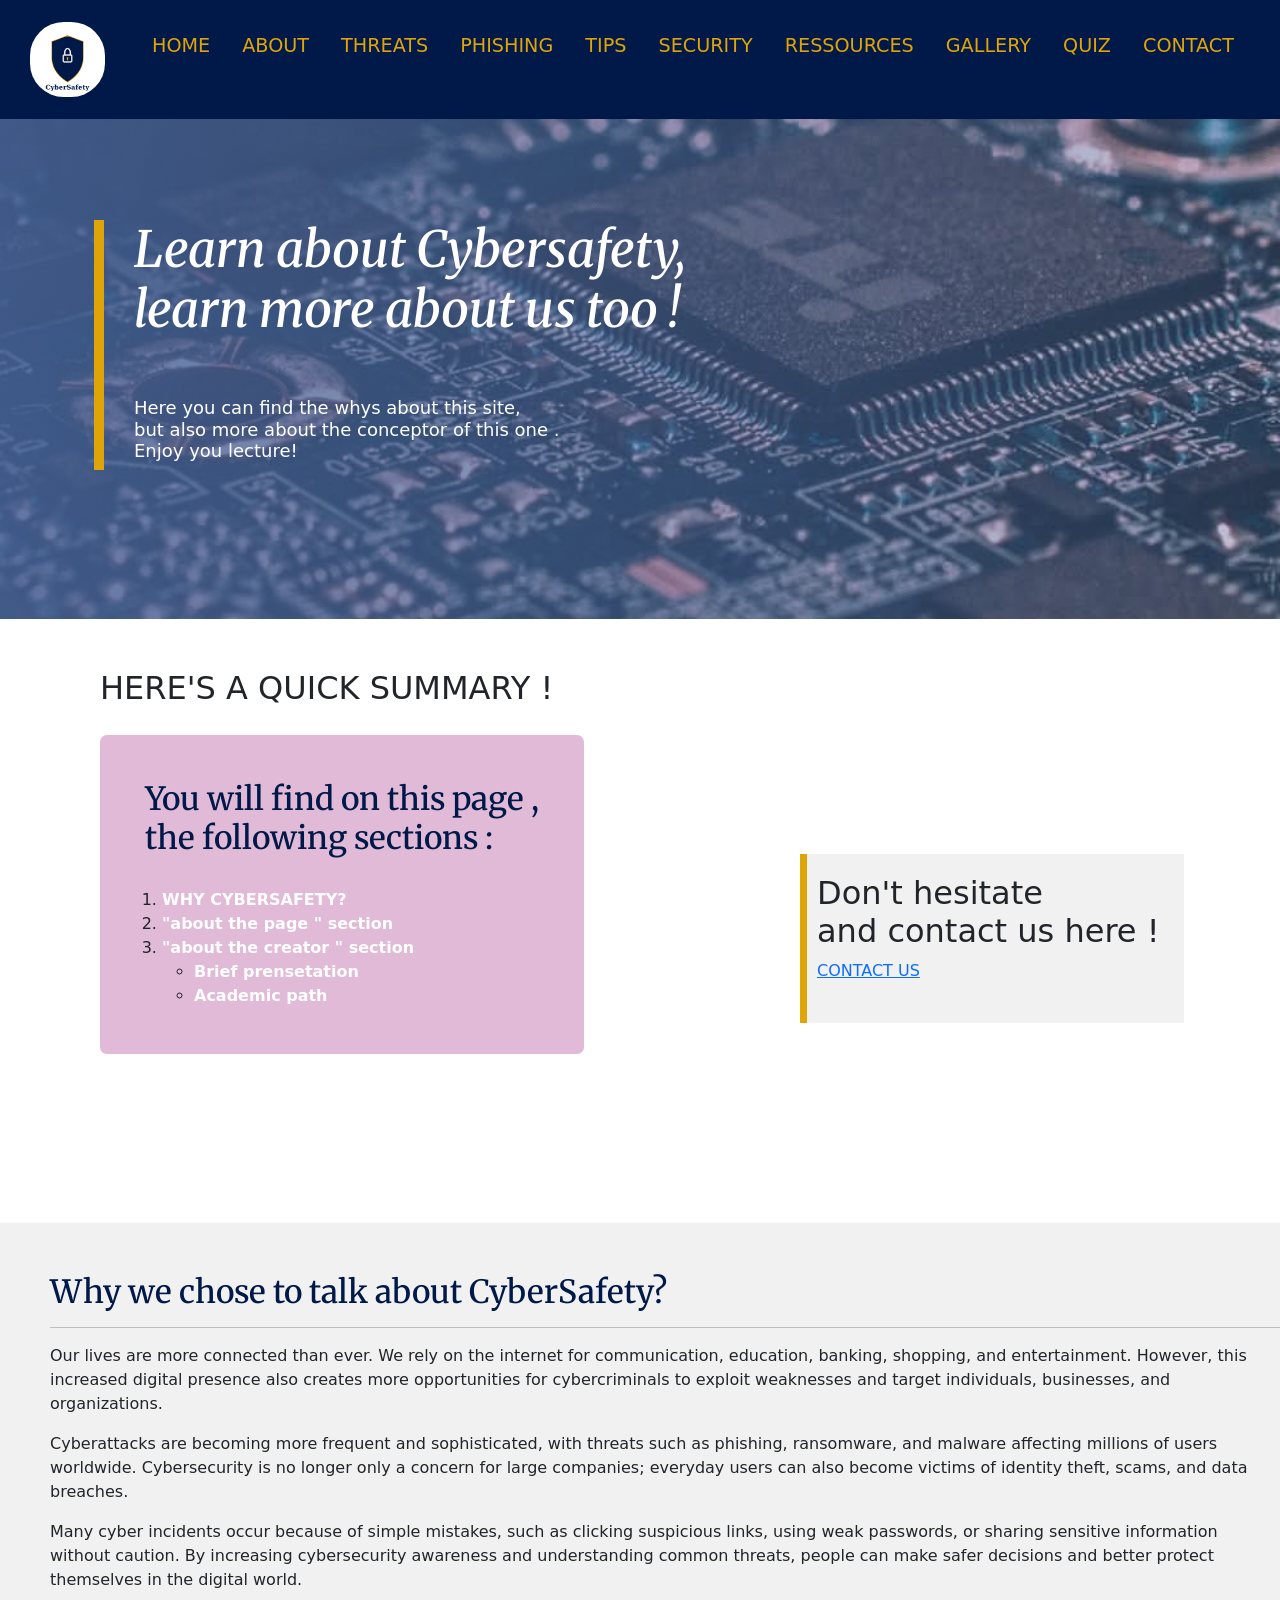
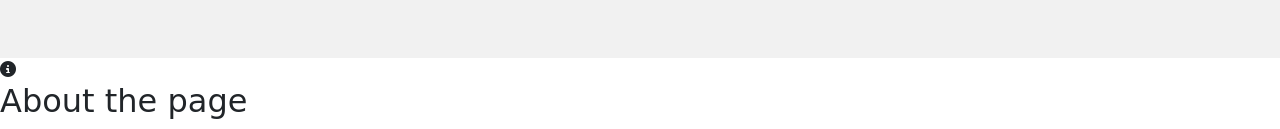
==== about.html @ 97d003f5 "purpose section" ====
<!DOCTYPE html>
<html lang="en">
<head>
    <meta charset="UTF-8">
    <meta name="viewport" content="width=device-width, initial-scale=1.0">
    <title> 
        
        ABOUT
    </title>
    <style>
@import url('https://fonts.googleapis.com/css2?family=Merriweather:ital,opsz,wght@0,18..144,300..900;1,18..144,300..900&display=swap');
</style>
    <link
      href="https://cdn.jsdelivr.net/npm/bootstrap@5.3.3/dist/css/bootstrap.min.css"
      rel="stylesheet"
    />
    <link rel="preconnect" href="https://fonts.googleapis.com">
<link rel="preconnect" href="https://fonts.gstatic.com" crossorigin>
<link href="https://fonts.googleapis.com/css2?family=Merriweather:ital,opsz,wght@0,18..144,300..900;1,18..144,300..900&display=swap" rel="stylesheet">

    <link rel="stylesheet" href="css/style.css" />

    <link
      rel="stylesheet"
      href="https://cdnjs.cloudflare.com/ajax/libs/font-awesome/6.5.1/css/all.min.css"
    />

    
</head>
<body>
     <div class="navWrapper d-flex align-items-center justify-content-between">
  <a href="index.html">
    <img src="images/logo.png" alt="CyberSafety logo" class="navLogo">
  </a>
    <ul class="nav justify-content-end">
      <li class="nav-item">
        <a class="nav-link active" aria-current="page" href="#">HOME</a>
      </li>
      <li class="nav-item">
        <a class="nav-link" href="about.html">ABOUT</a>
      </li>
      <li class="nav-item">
        <a class="nav-link" href="#">THREATS</a>
      </li>
      <li class="nav-item">
        <a class="nav-link" href="#">PHISHING</a>
      </li>
      <li class="nav-item">
        <a class="nav-link" href="#">TIPS</a>
      </li>
      <li class="nav-item">
        <a class="nav-link" href="#">SECURITY</a>
      </li>
      <li class="nav-item">
        <a class="nav-link" href="#">RESSOURCES</a>
      </li>
      <li class="nav-item">
        <a class="nav-link" href="#">GALLERY</a>
      </li>
      <li class="nav-item">
        <a class="nav-link" href="#">QUIZ</a>
      </li>
      <li class="nav-item">
        <a class="nav-link" href="#">CONTACT</a>
      </li>
    </ul>
    </div>
    <div class="aboutPageImageWrap">
        <img src="images/aboutPageImage.jfif" alt="" class="aboutPageImage">
        <div class="aboutPageImageOverlay  d-flex flex-column align-items-center justify-content-center">
            <div class="aboutTextHeader d-flex
             align-items-start- flex-column mb-5 ml-0 ">
           
            <h1 class=" text-start " >Learn about  Cybersafety, <br>
            learn more about us too ! </h1>
            <h4>Here you can find the whys about this site, <br>
            but also more about the conceptor of this one . <br>
        Enjoy you lecture! </h4>
</div>
        </div>

    </div>
    <div class="summaryWrap d-flex align-items-start flex-column  ">
        <h2>HERE'S A QUICK SUMMARY !</h2>
        <div class="summary d-flex align-items-start flex-column gap-2">
            <h2>You will find on this page , <br>
            the following sections : </h2>
            <ol>
                <li><a href="#purposeSection">WHY CYBERSAFETY?</a></li>
                <li><a href="#pageSection"> "about the page " section</a></li>
                <li><a href="#creatorSection">"about the creator " section</a> 
                <ul>
                    <li><a href="#presentationSection">Brief prensetation</a></li>
                    <li><a href="academicSection">Academic path</a> </li>
                    
                </ul> </li>
            </ol>

        </div>
        
        </div>
        <div class="contactProp ">
            <h2>Don't hesitate <br>
                and contact us here !</h2>
                <a href="">CONTACT US </a>


    </div>

    <section id="purposeSection">
        <h2>Why we chose to talk about CyberSafety?</h2>
        <hr>
        <p>
        Our lives are more connected than ever. We rely on the internet for communication, 
        education, banking, shopping, and entertainment. However, this increased digital 
        presence also creates more opportunities for cybercriminals to exploit weaknesses 
        and target individuals, businesses, and organizations.
    </p>

    <p>
        Cyberattacks are becoming more frequent and sophisticated, with threats such as 
        phishing, ransomware, and malware affecting millions of users worldwide. 
        Cybersecurity is no longer only a concern for large companies; everyday users 
        can also become victims of identity theft, scams, and data breaches.
    </p>

    <p>
        Many cyber incidents occur because of simple mistakes, such as clicking suspicious 
        links, using weak passwords, or sharing sensitive information without caution. 
        By increasing cybersecurity awareness and understanding common threats, people 
        can make safer decisions and better protect themselves in the digital world.
    </p>


    </section>
    <section id="pageSection">
        <i class="fa-solid fa-circle-info"></i>
        <h2>About the page</h2>
        
          </section>
    
</body>
</html>
---- css/style.css ----
:root {
  --primary-color: #001948;
  --secondary-color: #dfa408;
  --tertiary-color: #f1f1f1;
}

.nav {
  width: 100%;
  padding-bottom: 50px;
  background-color: var(--primary-color);
  font-size: larger;

  .nav-link {
    padding-top: 2rem;
    color: var(--secondary-color);
  }
  .nav-link:hover {
    color: #ffff;
  }
}
.navWrapper {
  width: 100%;
  padding: 0 30px;
  background-color: var(--primary-color);
}

.navLogo {
  height: 75px;
  border-radius: 45%;
}
.heroSubtitle {
  max-width: 420px;
  color: #c9d0dc;
  font-size: 0.95rem;
  margin-top: 0.6rem;
  margin-bottom: 1.4rem;
}

.heroButtons {
  display: flex;
  gap: 12px;
  flex-wrap: wrap;
  justify-content: center;
}

.btn-hero-solid {
  background-color: var(--secondary-color);
  color: var(--primary-color);
  font-weight: 600;
  font-size: 0.9rem;
  padding: 10px 22px;
  border-radius: 30px;
  text-decoration: none;
  transition: transform 0.2s ease;
}

.btn-hero-solid:hover {
  transform: translateY(-2px);
  color: var(--primary-color);
}

.btn-hero-outline {
  border: 1px solid var(--secondary-color);
  color: var(--secondary-color);
  font-weight: 600;
  font-size: 0.9rem;
  padding: 10px 22px;
  border-radius: 30px;
  text-decoration: none;
  transition:
    transform 0.2s ease,
    background-color 0.2s ease;
}

.btn-hero-outline:hover {
  background-color: var(--secondary-color);
  color: var(--primary-color);
  transform: translateY(-2px);
}

.homePageImageOverlay {
  position: absolute;
  top: 0;
  left: 0;
  width: 100%;
  height: 100%;
  background-color: rgba(0, 0, 0, 0.7);
}
.homePageImage1 {
  width: 100%;
  height: 500px;
  object-fit: cover;
  display: block;
}
.homePageImageWrap {
  position: relative;
}
.txt0 {
  color: var(--tertiary-color);
  background-color: var(--secondary-color);
  padding: 4px 25px;
  border-radius: 57px;
  margin-bottom: 2rem;
  font-weight: 600;
}
.defCyberSft {
  position: relative;
  max-width: 800px;
  padding-top: 130px;
  padding-left: 150px;
  margin-left: -90px;
  color: var(--primary-color);

  p {
    color: black;
  }
}
.defCyberSft i {
  color: var(--secondary-color);
  margin-right: 0.5rem;
}
.Importance {
  max-width: 800px;
  padding-top: 30px;
  padding-left: 150px;
  margin-left: -90px;
  color: var(--primary-color);
}
.Importance i {
  color: var(--secondary-color);
  margin-right: 0.5rem;
}
.statistics {
  position: relative;
  top: 0;
  margin-left: 67%;
  max-width: 450px;
  background-color: var(--tertiary-color);
  margin-top: -400px;
  margin-right: 100px;
  padding-left: 20px;
  padding-right: 5px;
  padding-top: 10px;
  padding-bottom: 20px;
  border-radius: 20px;
  border-style: groove;
  p {
    font-size: large;
  }
}
.statistics h3 {
  font-size: 1.1rem;
  font-weight: 600;
  margin-bottom: 55px;
  color: var(--primary-color);
}
.statistics i {
  color: var(--secondary-color);
}
.Infos {
  position: relative;
  width: 100%;
  text-align: center;
  margin: 0 auto;

  background-color: var(--tertiary-color);
}
.Infos .container {
  margin-top: 100px;
  padding-top: 20px;
  padding-bottom: 15px;
}
.Infos h3 {
  color: var(--secondary-color);
}
.btn-infos-link {
  display: inline-flex;
  align-items: center;
  gap: 0.5rem;
  margin-top: 1.2rem;
  padding: 0.7rem 1.5rem;
  background-color: var(--primary-color);
  color: #ffffff;
  text-decoration: none;
  border-radius: 30px;
  font-weight: 600;
  transition:
    transform 0.2s ease,
    box-shadow 0.2s ease;
}
.btn-infos-link:hover {
  transform: translateY(-2px);
  box-shadow: 0 8px 20px rgba(0, 0, 0, 0.2);
  background-color: var(--secondary-color);
  color: var(--primary-color);
}

.infos-icon-badge {
  width: 60px;
  height: 60px;
  border-radius: 50%;
  background-color: var(--primary-color);
  display: flex;
  align-items: center;
  justify-content: center;
  margin: 0 auto 1.2rem;
  box-shadow: 0 8px 20px rgba(0, 0, 0, 0.15);
}

.infos-icon-badge i {
  color: #ffffff;
  font-size: 1.5rem;
}
.btn-infos-link:hover i {
  transform: translateX(4px);
}
.categories {
  background-color: #d2e3fc;
  padding-top: 20px;
  color: white;
}
.categories h3 {
  text-align: center;
  margin-top: -60px;
  padding-bottom: 15px;
}
.categories i {
  font-size: xx-large;
  border-radius: 50%;
  margin-left: 250px;

  margin-bottom: 10px;
  color: var(--secondary-color);
  padding: 25px;
  background-color: var(--primary-color);
}

.accordion-flush .accordion-item {
  background-color: #1a3760;
  border: none;
  margin-bottom: 0.6rem;
  border-radius: 10px;
  overflow: hidden;
  width: 50%;
}

.accordion-flush .accordion-button {
  background-color: var(--primary-color);
  color: var(--secondary-color);
  font-weight: 700;
  text-shadow: 0 0 6px rgba(57, 255, 206, 0.5);
  box-shadow: none;
}

.accordion-flush .accordion-button:not(.collapsed) {
  background-color: #fbdde5;
  color: #398fff;
  box-shadow: none;
}

.accordion-flush .accordion-button:focus {
  box-shadow: none;
}

.accordion-flush .accordion-button::after {
  filter: hue-rotate(120deg) brightness(1.5);
}

.accordion-flush .accordion-body {
  background-color: #fdeef2;
  color: #333;
  line-height: 1.7;
}
.promo-column {
  border-left: 2px solid var(--secondary-color);
  padding-left: 30px;
  display: flex;
  flex-direction: column;
  justify-content: center;
  gap: 2rem;
}

.promo-title {
  font-weight: 700;
  font-size: xx-large;
  margin-bottom: 0.3rem;
  color: var(--primary-color);
}
.promo-item a {
  color: white;
  text-decoration: none;
  background-color: var(--secondary-color);
  padding: 7px;
  border-radius: 17px;
}

.promo-text {
  font-size: 0.95rem;
  color: #555;
  margin-bottom: 0.8rem;
}
.site-footer {
  background-color: var(--primary-color);
  color: var(--tertiary-color);
  padding: 2.5rem 0 1.2rem;
}

.site-footer h5 {
  color: var(--secondary-color);
  margin-bottom: 0.8rem;
}

.site-footer a {
  color: var(--tertiary-color);
  text-decoration: none;
}

.site-footer a:hover {
  color: var(--secondary-color);
}

.site-footer hr {
  border-color: rgba(255, 255, 255, 0.15);
  margin: 1.5rem 0 1rem;
}
@media (max-width: 768px) {
  .defCyberSft,
  .Importance {
    padding-left: 20px;
    padding-right: 20px;
    margin-left: 0;
    max-width: 100%;
  }

  .statistics {
    margin-left: 20px;
    margin-right: 20px;
    margin-top: 30px;
    max-width: calc(100% - 40px);
  }

  .homePageImageOverlay h1 {
    font-size: 1.4rem;
  }

  .heroSubtitle {
    padding: 0 20px;
  }

  .heroButtons {
    flex-direction: column;
    align-items: center;
  }

  .promo-column {
    border-left: none;
    border-top: 2px solid var(--secondary-color);
    padding-left: 0;
    padding-top: 20px;
    margin-top: 20px;
  }

  .navWrapper {
    flex-direction: column;
    padding: 15px;
  }

  .nav {
    flex-wrap: wrap;
    justify-content: center;
    padding-bottom: 15px;
  }
}
.aboutPageImageWrap{
  position: relative;background-color: #1a3760;
  
}
.aboutPageImage  {
  width: 100%;
  height: 500px;
  object-fit: cover;
  display: block;
  
}
.aboutPageImageOverlay {
  position: absolute;
  top:0;
  width: 100%;
  height: 100%;
  left: 0;
  background:linear-gradient(
    to left ,
    rgba(69, 97, 150, 0.3) 0%,
    rgba(69, 97, 150, 0.85) 100%
  );
  
}
.aboutTextHeader{
  position: relative;
  margin-left: -500px;
  
  color: white;
  border-left: 10px solid var(--secondary-color);
  padding-left: 30px;
  display: flex;
  flex-direction: column;
  justify-content: center;
  gap: 2rem;
  
}
.aboutTextHeader h1{
  font-family: "Merriweather", serif;
  font-style: italic;
  color: white;
  font-weight: 500;
  font-size: 50px;
  margin-bottom: 25px;

}
.aboutTextHeader h4{
  font-size: large;
}
.aboutTextHeader i{
  color: var(--primary-color);
  font-size: 57px;
  margin-bottom: 5px;
  
}
.summaryWrap{
  position: relative;
  margin-top: 50px;
  margin-left: 100px;
}
.summary{
  position: relative;
  margin-top: 20px;
  background-color: #E0BAD7;
  padding: 30px;
  border-radius: 7px ;
}
.summary h2{
  padding: 15px;
  font-family: "Merriweather", serif;
  color: var(--primary-color);
}
.summary a {
  text-decoration: none;
  color: white;
  font-weight: 600;
}
.summary a:hover{
  color: var(--secondary-color);
}
.contactProp{
  position: relative;
  background-color: var(--tertiary-color);
  max-width: 30%;
  padding-bottom: 40px;
  padding-top: 20px;
  padding-left: 10px;
  margin-left: 800px;
  margin-top:-200px;
  border-left:  7px solid var(--secondary-color);

}
#purposeSection{
  position: relative;
  background-color: var(--tertiary-color);
  margin-top: 200px;
  padding-left: 50px;
  padding-top: 50px;
  padding-bottom: 50px;

}
#purposeSection h2{
  color: var(--primary-color);
  font-family:  "Merriweather", serif;
}
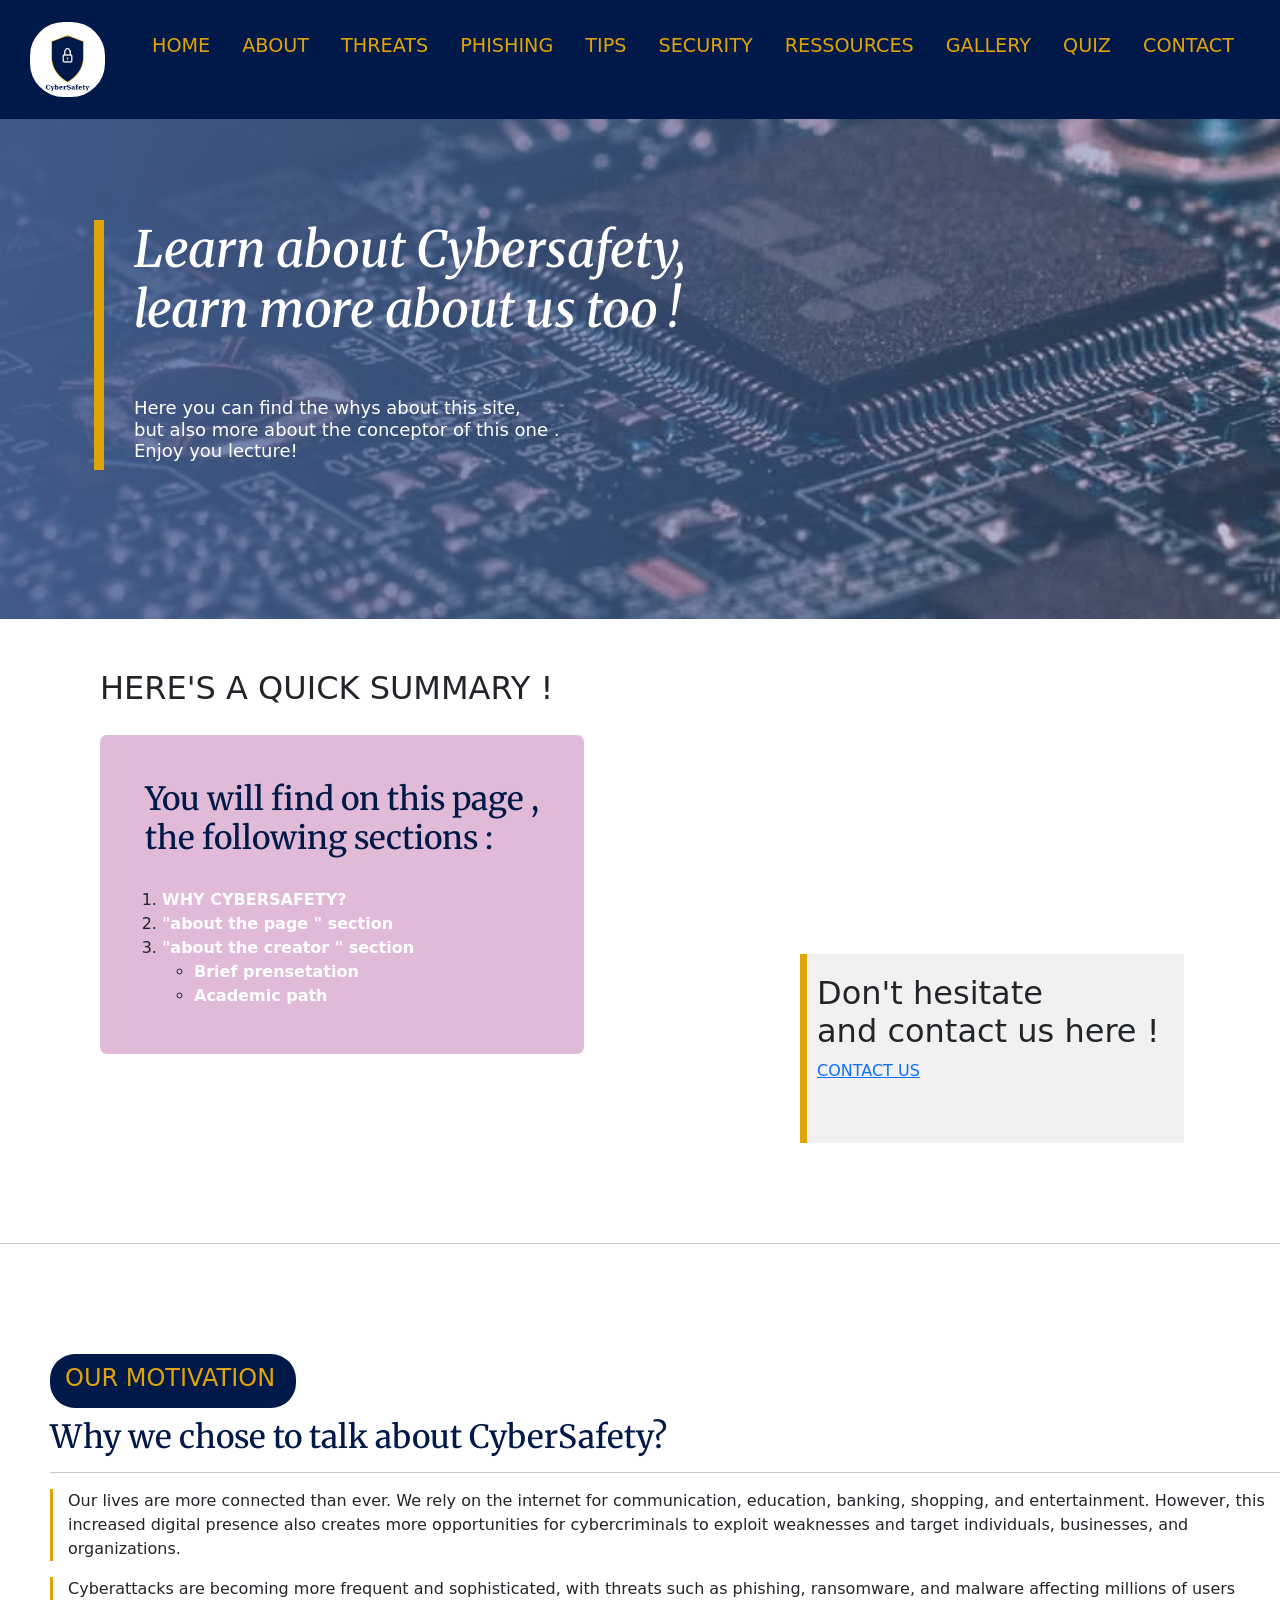
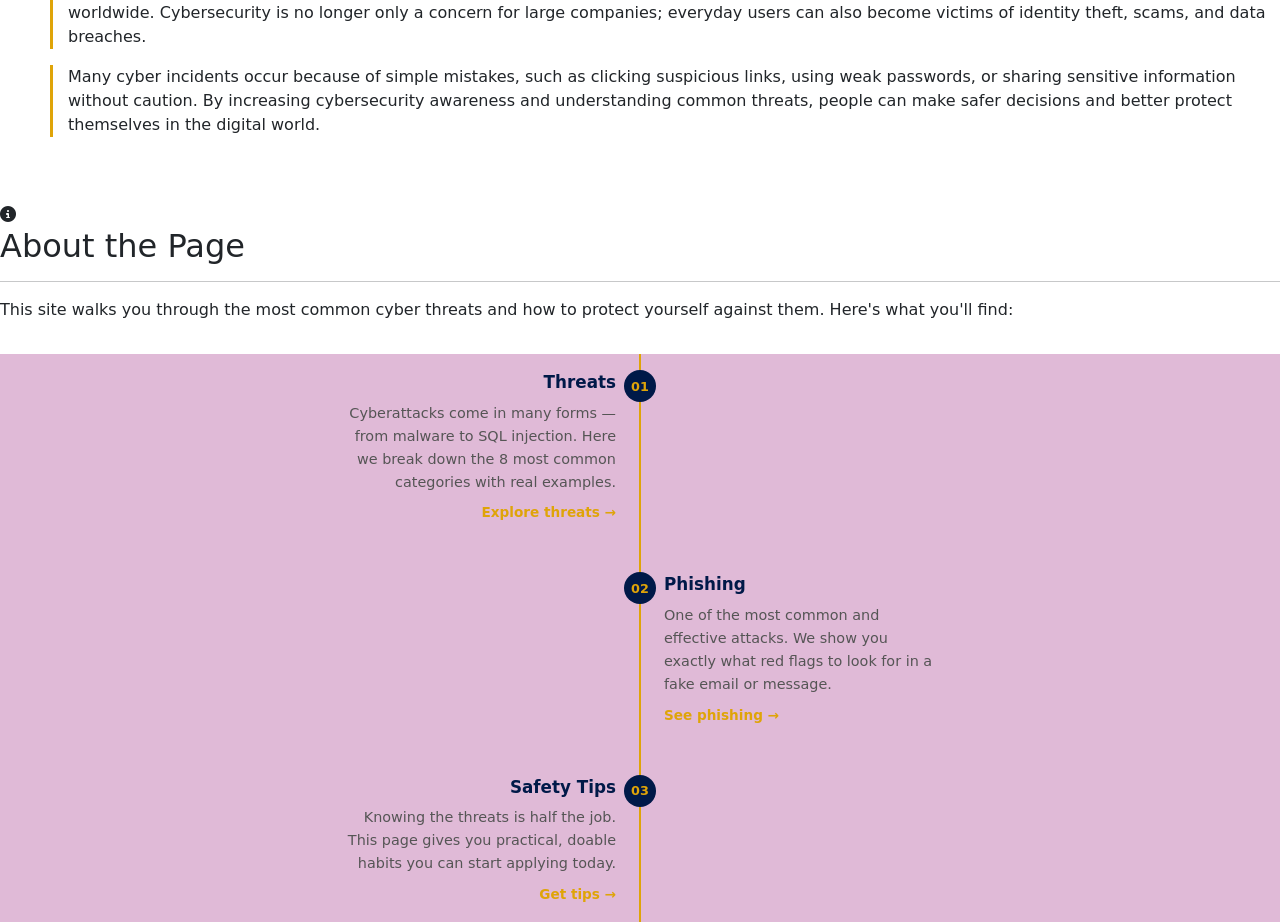
==== commit 23c33a72: "change in the purposeSection" ====
--- a/about.html
+++ b/about.html
@@ -1,22 +1,22 @@
-<!DOCTYPE html>
+<!doctype html>
 <html lang="en">
-<head>
-    <meta charset="UTF-8">
-    <meta name="viewport" content="width=device-width, initial-scale=1.0">
-    <title> 
-        
-        ABOUT
-    </title>
+  <head>
+    <meta charset="UTF-8" />
+    <meta name="viewport" content="width=device-width, initial-scale=1.0" />
+    <title>ABOUT</title>
     <style>
-@import url('https://fonts.googleapis.com/css2?family=Merriweather:ital,opsz,wght@0,18..144,300..900;1,18..144,300..900&display=swap');
-</style>
+      @import url("https://fonts.googleapis.com/css2?family=Merriweather:ital,opsz,wght@0,18..144,300..900;1,18..144,300..900&display=swap");
+    </style>
     <link
       href="https://cdn.jsdelivr.net/npm/bootstrap@5.3.3/dist/css/bootstrap.min.css"
       rel="stylesheet"
     />
-    <link rel="preconnect" href="https://fonts.googleapis.com">
-<link rel="preconnect" href="https://fonts.gstatic.com" crossorigin>
-<link href="https://fonts.googleapis.com/css2?family=Merriweather:ital,opsz,wght@0,18..144,300..900;1,18..144,300..900&display=swap" rel="stylesheet">
+    <link rel="preconnect" href="https://fonts.googleapis.com" />
+    <link rel="preconnect" href="https://fonts.gstatic.com" crossorigin />
+    <link
+      href="https://fonts.googleapis.com/css2?family=Merriweather:ital,opsz,wght@0,18..144,300..900;1,18..144,300..900&display=swap"
+      rel="stylesheet"
+    />
 
     <link rel="stylesheet" href="css/style.css" />
 
@@ -24,120 +24,171 @@
       rel="stylesheet"
       href="https://cdnjs.cloudflare.com/ajax/libs/font-awesome/6.5.1/css/all.min.css"
     />
-
-    
-</head>
-<body>
-     <div class="navWrapper d-flex align-items-center justify-content-between">
-  <a href="index.html">
-    <img src="images/logo.png" alt="CyberSafety logo" class="navLogo">
-  </a>
-    <ul class="nav justify-content-end">
-      <li class="nav-item">
-        <a class="nav-link active" aria-current="page" href="#">HOME</a>
-      </li>
-      <li class="nav-item">
-        <a class="nav-link" href="about.html">ABOUT</a>
-      </li>
-      <li class="nav-item">
-        <a class="nav-link" href="#">THREATS</a>
-      </li>
-      <li class="nav-item">
-        <a class="nav-link" href="#">PHISHING</a>
-      </li>
-      <li class="nav-item">
-        <a class="nav-link" href="#">TIPS</a>
-      </li>
-      <li class="nav-item">
-        <a class="nav-link" href="#">SECURITY</a>
-      </li>
-      <li class="nav-item">
-        <a class="nav-link" href="#">RESSOURCES</a>
-      </li>
-      <li class="nav-item">
-        <a class="nav-link" href="#">GALLERY</a>
-      </li>
-      <li class="nav-item">
-        <a class="nav-link" href="#">QUIZ</a>
-      </li>
-      <li class="nav-item">
-        <a class="nav-link" href="#">CONTACT</a>
-      </li>
-    </ul>
+  </head>
+  <body>
+    <div class="navWrapper d-flex align-items-center justify-content-between">
+      <a href="index.html">
+        <img src="images/logo.png" alt="CyberSafety logo" class="navLogo" />
+      </a>
+      <ul class="nav justify-content-end">
+        <li class="nav-item">
+          <a class="nav-link active" aria-current="page" href="#">HOME</a>
+        </li>
+        <li class="nav-item">
+          <a class="nav-link" href="about.html">ABOUT</a>
+        </li>
+        <li class="nav-item">
+          <a class="nav-link" href="#">THREATS</a>
+        </li>
+        <li class="nav-item">
+          <a class="nav-link" href="#">PHISHING</a>
+        </li>
+        <li class="nav-item">
+          <a class="nav-link" href="#">TIPS</a>
+        </li>
+        <li class="nav-item">
+          <a class="nav-link" href="#">SECURITY</a>
+        </li>
+        <li class="nav-item">
+          <a class="nav-link" href="#">RESSOURCES</a>
+        </li>
+        <li class="nav-item">
+          <a class="nav-link" href="#">GALLERY</a>
+        </li>
+        <li class="nav-item">
+          <a class="nav-link" href="#">QUIZ</a>
+        </li>
+        <li class="nav-item">
+          <a class="nav-link" href="#">CONTACT</a>
+        </li>
+      </ul>
     </div>
     <div class="aboutPageImageWrap">
-        <img src="images/aboutPageImage.jfif" alt="" class="aboutPageImage">
-        <div class="aboutPageImageOverlay  d-flex flex-column align-items-center justify-content-center">
-            <div class="aboutTextHeader d-flex
-             align-items-start- flex-column mb-5 ml-0 ">
-           
-            <h1 class=" text-start " >Learn about  Cybersafety, <br>
-            learn more about us too ! </h1>
-            <h4>Here you can find the whys about this site, <br>
-            but also more about the conceptor of this one . <br>
-        Enjoy you lecture! </h4>
-</div>
+      <img src="images/aboutPageImage.jfif" alt="" class="aboutPageImage" />
+      <div
+        class="aboutPageImageOverlay d-flex flex-column align-items-center justify-content-center"
+      >
+        <div
+          class="aboutTextHeader d-flex align-items-start- flex-column mb-5 ml-0"
+        >
+          <h1 class="text-start">
+            Learn about Cybersafety, <br />
+            learn more about us too !
+          </h1>
+          <h4>
+            Here you can find the whys about this site, <br />
+            but also more about the conceptor of this one . <br />
+            Enjoy you lecture!
+          </h4>
+        </div>
+      </div>
+    </div>
+    <div class="summaryWrap d-flex align-items-start flex-column">
+      <h2>HERE'S A QUICK SUMMARY !</h2>
+      <div class="summary d-flex align-items-start flex-column gap-2">
+        <h2>
+          You will find on this page , <br />
+          the following sections :
+        </h2>
+        <ol>
+          <li><a href="#purposeSection">WHY CYBERSAFETY?</a></li>
+          <li><a href="#pageSection"> "about the page " section</a></li>
+          <li>
+            <a href="#creatorSection">"about the creator " section</a>
+            <ul>
+              <li><a href="#presentationSection">Brief prensetation</a></li>
+              <li><a href="academicSection">Academic path</a></li>
+            </ul>
+          </li>
+        </ol>
+      </div>
+    </div>
+    <div class="contactProp">
+      <h2>
+        Don't hesitate <br />
+        and contact us here !
+      </h2>
+      <a href="">CONTACT US </a>
+    </div>
+    <hr />
+
+    <section id="purposeSection">
+      <h4>OUR MOTIVATION</h4>
+      <h2>Why we chose to talk about CyberSafety?</h2>
+      <hr />
+      <p>
+        Our lives are more connected than ever. We rely on the internet for
+        communication, education, banking, shopping, and entertainment. However,
+        this increased digital presence also creates more opportunities for
+        cybercriminals to exploit weaknesses and target individuals, businesses,
+        and organizations.
+      </p>
+
+      <p>
+        Cyberattacks are becoming more frequent and sophisticated, with threats
+        such as phishing, ransomware, and malware affecting millions of users
+        worldwide. Cybersecurity is no longer only a concern for large
+        companies; everyday users can also become victims of identity theft,
+        scams, and data breaches.
+      </p>
+
+      <p>
+        Many cyber incidents occur because of simple mistakes, such as clicking
+        suspicious links, using weak passwords, or sharing sensitive information
+        without caution. By increasing cybersecurity awareness and understanding
+        common threats, people can make safer decisions and better protect
+        themselves in the digital world.
+      </p>
+    </section>
+    <section id="pageSection">
+      <i class="fa-solid fa-circle-info"></i>
+      <h2>About the Page</h2>
+      <hr />
+      <p>
+        This site walks you through the most common cyber threats and how to
+        protect yourself against them. Here's what you'll find:
+      </p>
+
+      <div class="pageTimelineWrap">
+        <div class="pageTimelineItem pageTimelineRight">
+          <div class="pageTimelineDot">01</div>
+          <div class="pageTimelineContent">
+            <p class="pageTimelineTitle">Threats</p>
+            <p class="pageTimelineText">
+              Cyberattacks come in many forms — from malware to SQL injection.
+              Here we break down the 8 most common categories with real
+              examples.
+            </p>
+            <a href="threats.html" class="pageTimelineLink"
+              >Explore threats →</a
+            >
+          </div>
         </div>
 
-    </div>
-    <div class="summaryWrap d-flex align-items-start flex-column  ">
-        <h2>HERE'S A QUICK SUMMARY !</h2>
-        <div class="summary d-flex align-items-start flex-column gap-2">
-            <h2>You will find on this page , <br>
-            the following sections : </h2>
-            <ol>
-                <li><a href="#purposeSection">WHY CYBERSAFETY?</a></li>
-                <li><a href="#pageSection"> "about the page " section</a></li>
-                <li><a href="#creatorSection">"about the creator " section</a> 
-                <ul>
-                    <li><a href="#presentationSection">Brief prensetation</a></li>
-                    <li><a href="academicSection">Academic path</a> </li>
-                    
-                </ul> </li>
-            </ol>
+        <div class="pageTimelineItem pageTimelineLeft">
+          <div class="pageTimelineDot">02</div>
+          <div class="pageTimelineContent">
+            <p class="pageTimelineTitle">Phishing</p>
+            <p class="pageTimelineText">
+              One of the most common and effective attacks. We show you exactly
+              what red flags to look for in a fake email or message.
+            </p>
+            <a href="phishing.html" class="pageTimelineLink">See phishing →</a>
+          </div>
+        </div>
 
+        <div class="pageTimelineItem pageTimelineRight">
+          <div class="pageTimelineDot">03</div>
+          <div class="pageTimelineContent">
+            <p class="pageTimelineTitle">Safety Tips</p>
+            <p class="pageTimelineText">
+              Knowing the threats is half the job. This page gives you
+              practical, doable habits you can start applying today.
+            </p>
+            <a href="tips.html" class="pageTimelineLink">Get tips →</a>
+          </div>
         </div>
-        
-        </div>
-        <div class="contactProp ">
-            <h2>Don't hesitate <br>
-                and contact us here !</h2>
-                <a href="">CONTACT US </a>
-
-
-    </div>
-
-    <section id="purposeSection">
-        <h2>Why we chose to talk about CyberSafety?</h2>
-        <hr>
-        <p>
-        Our lives are more connected than ever. We rely on the internet for communication, 
-        education, banking, shopping, and entertainment. However, this increased digital 
-        presence also creates more opportunities for cybercriminals to exploit weaknesses 
-        and target individuals, businesses, and organizations.
-    </p>
-
-    <p>
-        Cyberattacks are becoming more frequent and sophisticated, with threats such as 
-        phishing, ransomware, and malware affecting millions of users worldwide. 
-        Cybersecurity is no longer only a concern for large companies; everyday users 
-        can also become victims of identity theft, scams, and data breaches.
-    </p>
-
-    <p>
-        Many cyber incidents occur because of simple mistakes, such as clicking suspicious 
-        links, using weak passwords, or sharing sensitive information without caution. 
-        By increasing cybersecurity awareness and understanding common threats, people 
-        can make safer decisions and better protect themselves in the digital world.
-    </p>
-
-
+      </div>
     </section>
-    <section id="pageSection">
-        <i class="fa-solid fa-circle-info"></i>
-        <h2>About the page</h2>
-        
-          </section>
-    
-</body>
-</html>+  </body>
+</html>
--- a/css/style.css
+++ b/css/style.css
@@ -371,34 +371,32 @@
     padding-bottom: 15px;
   }
 }
-.aboutPageImageWrap{
-  position: relative;background-color: #1a3760;
-  
-}
-.aboutPageImage  {
+.aboutPageImageWrap {
+  position: relative;
+  background-color: #1a3760;
+}
+.aboutPageImage {
   width: 100%;
   height: 500px;
   object-fit: cover;
   display: block;
-  
 }
 .aboutPageImageOverlay {
   position: absolute;
-  top:0;
+  top: 0;
   width: 100%;
   height: 100%;
   left: 0;
-  background:linear-gradient(
-    to left ,
+  background: linear-gradient(
+    to left,
     rgba(69, 97, 150, 0.3) 0%,
     rgba(69, 97, 150, 0.85) 100%
   );
-  
-}
-.aboutTextHeader{
+}
+.aboutTextHeader {
   position: relative;
   margin-left: -500px;
-  
+
   color: white;
   border-left: 10px solid var(--secondary-color);
   padding-left: 30px;
@@ -406,39 +404,37 @@
   flex-direction: column;
   justify-content: center;
   gap: 2rem;
-  
-}
-.aboutTextHeader h1{
+}
+.aboutTextHeader h1 {
   font-family: "Merriweather", serif;
   font-style: italic;
   color: white;
   font-weight: 500;
   font-size: 50px;
   margin-bottom: 25px;
-
-}
-.aboutTextHeader h4{
+}
+.aboutTextHeader h4 {
   font-size: large;
 }
-.aboutTextHeader i{
+.aboutTextHeader i {
   color: var(--primary-color);
   font-size: 57px;
   margin-bottom: 5px;
-  
-}
-.summaryWrap{
+}
+.summaryWrap {
   position: relative;
   margin-top: 50px;
   margin-left: 100px;
-}
-.summary{
+  margin-bottom: 100px;
+}
+.summary {
   position: relative;
   margin-top: 20px;
-  background-color: #E0BAD7;
+  background-color: #e0bad7;
   padding: 30px;
-  border-radius: 7px ;
-}
-.summary h2{
+  border-radius: 7px;
+}
+.summary h2 {
   padding: 15px;
   font-family: "Merriweather", serif;
   color: var(--primary-color);
@@ -448,31 +444,155 @@
   color: white;
   font-weight: 600;
 }
-.summary a:hover{
-  color: var(--secondary-color);
-}
-.contactProp{
+.summary a:hover {
+  color: var(--secondary-color);
+}
+.contactProp {
   position: relative;
   background-color: var(--tertiary-color);
   max-width: 30%;
-  padding-bottom: 40px;
+  padding-bottom: 60px;
   padding-top: 20px;
   padding-left: 10px;
   margin-left: 800px;
-  margin-top:-200px;
-  border-left:  7px solid var(--secondary-color);
-
-}
-#purposeSection{
-  position: relative;
-  background-color: var(--tertiary-color);
-  margin-top: 200px;
+  margin-top: -200px;
+  margin-bottom: 100px;
+  border-left: 7px solid var(--secondary-color);
+}
+#purposeSection {
+  position: relative;
+  margin-top: 100px;
   padding-left: 50px;
-  padding-top: 50px;
+  padding-top: 10px;
   padding-bottom: 50px;
-
-}
-#purposeSection h2{
-  color: var(--primary-color);
-  font-family:  "Merriweather", serif;
-}+}
+#purposeSection h2 {
+  color: var(--primary-color);
+  font-family: "Merriweather", serif;
+}
+#purposeSection p {
+  border-left: 3px solid var(--secondary-color);
+  padding-left: 15px;
+}
+#purposeSection h4 {
+  background-color: var(--primary-color);
+  color: var(--secondary-color);
+  width: 20%;
+  margin-bottom: 10px;
+  padding-left: 15px;
+  padding-top: 10px;
+  padding-bottom: 15px;
+  border-radius: 25px;
+}
+.pageTimelineWrap {
+  position: relative;
+  background-color: #e0bad7;
+  max-width: 100%;
+  margin: 2rem auto 0;
+  padding: 1rem 0;
+}
+
+.pageTimelineWrap::before {
+  content: "";
+  position: absolute;
+  left: 50%;
+  top: 0;
+  bottom: 0;
+  width: 2px;
+  background-color: var(--secondary-color);
+  transform: translateX(-1px);
+}
+
+.pageTimelineItem {
+  position: relative;
+  margin-bottom: 3rem;
+  display: flex;
+}
+
+.pageTimelineItem:last-child {
+  margin-bottom: 0;
+}
+
+.pageTimelineDot {
+  position: absolute;
+  left: 50%;
+  top: 0;
+  width: 32px;
+  height: 32px;
+  border-radius: 50%;
+  background-color: var(--primary-color);
+  color: var(--secondary-color);
+  font-weight: 700;
+  font-size: 0.8rem;
+  display: flex;
+  align-items: center;
+  justify-content: center;
+  transform: translateX(-16px);
+  z-index: 1;
+}
+
+.pageTimelineRight {
+  justify-content: flex-end;
+  padding-right: calc(50% + 24px);
+}
+
+.pageTimelineLeft {
+  justify-content: flex-start;
+  padding-left: calc(50% + 24px);
+}
+
+.pageTimelineRight .pageTimelineContent {
+  text-align: right;
+  max-width: 280px;
+}
+
+.pageTimelineLeft .pageTimelineContent {
+  text-align: left;
+  max-width: 280px;
+}
+
+.pageTimelineTitle {
+  font-weight: 700;
+  color: var(--primary-color);
+  font-size: 1.05rem;
+  margin-bottom: 0.4rem;
+}
+
+.pageTimelineText {
+  font-size: 0.9rem;
+  color: #555;
+  line-height: 1.6;
+  margin-bottom: 0.4rem;
+}
+
+.pageTimelineLink {
+  font-size: 0.85rem;
+  font-weight: 600;
+  color: var(--secondary-color);
+  text-decoration: none;
+  display: inline-block;
+  transition: transform 0.2s ease;
+}
+
+.pageTimelineLink:hover {
+  transform: translateX(4px);
+  color: var(--primary-color);
+}
+
+@media (max-width: 768px) {
+  .pageTimelineRight,
+  .pageTimelineLeft {
+    padding-left: 50px;
+    padding-right: 0;
+    justify-content: flex-start;
+  }
+  .pageTimelineRight .pageTimelineContent,
+  .pageTimelineLeft .pageTimelineContent {
+    text-align: left;
+    max-width: 100%;
+  }
+  .pageTimelineDot {
+    left: 0;
+    transform: translateX(0);
+  }
+}
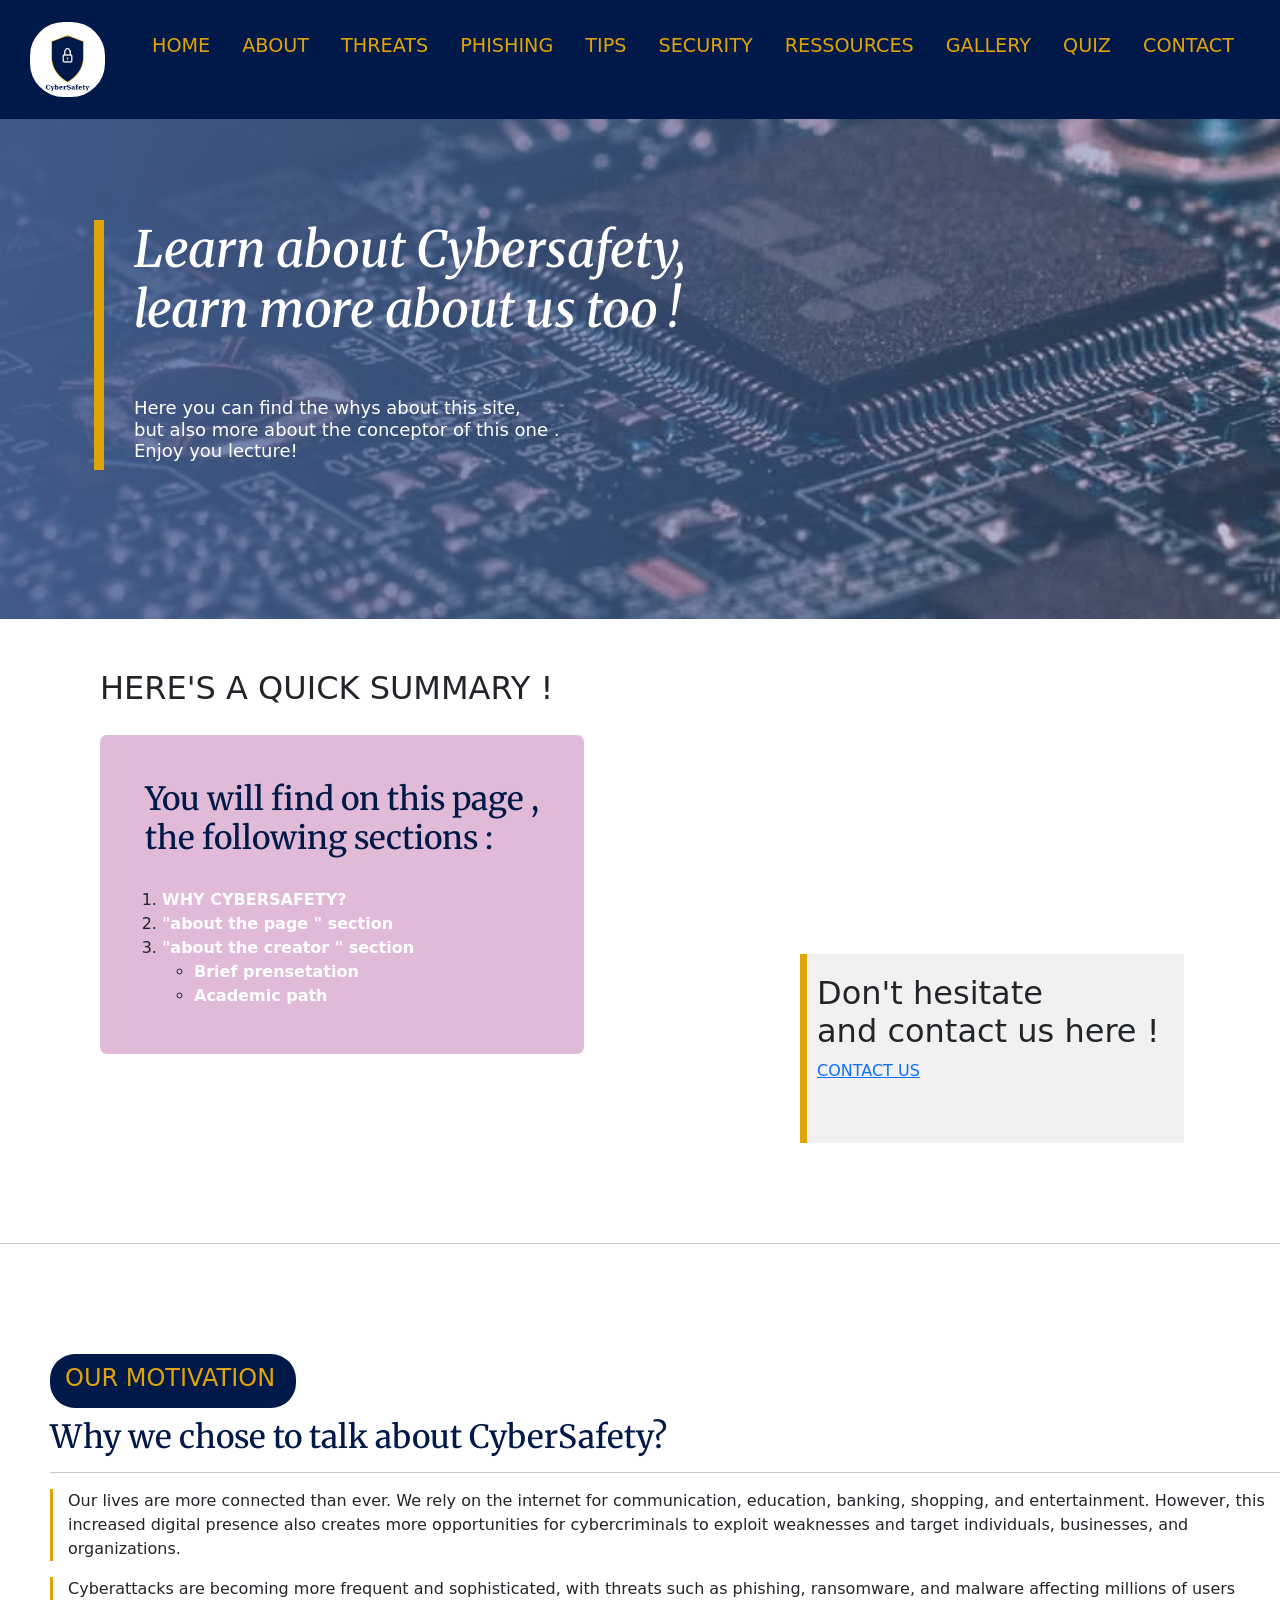
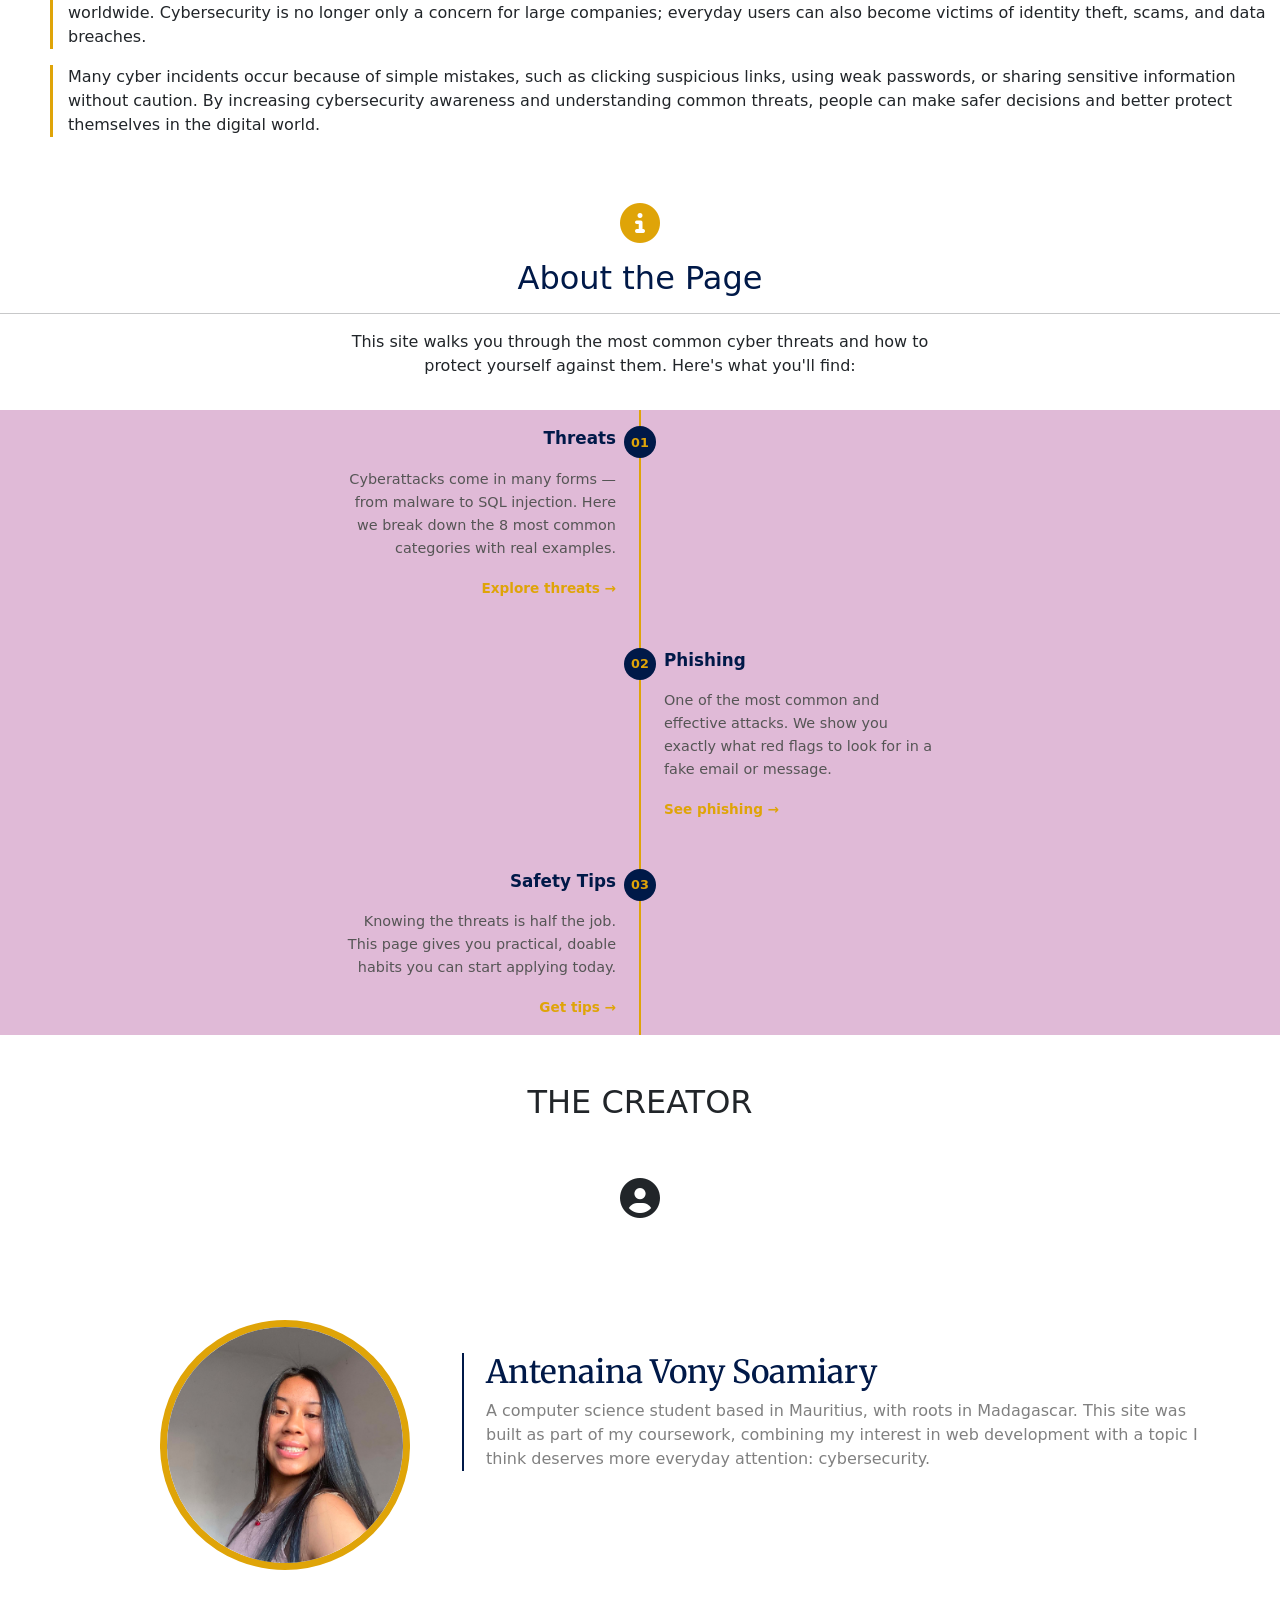
==== commit c0d6ac3b: "presentation section" ====
--- a/about.html
+++ b/about.html
@@ -32,7 +32,7 @@
       </a>
       <ul class="nav justify-content-end">
         <li class="nav-item">
-          <a class="nav-link active" aria-current="page" href="#">HOME</a>
+          <a class="nav-link active" aria-current="page" href="index.html">HOME</a>
         </li>
         <li class="nav-item">
           <a class="nav-link" href="about.html">ABOUT</a>
@@ -190,5 +190,24 @@
         </div>
       </div>
     </section>
+
+   <div id="creatorSection">
+  <div id="presentationSection" class="container text-center">
+    <h2 class="mt-5">THE CREATOR</h2>
+    <i class="fa-solid fa-circle-user mt-5 fs-1"></i>
+    <div class="row align-items-center">
+      <div class="col-md-4">
+        <img src="images/profilePic.jfif" alt="Photo of the site creator" class="profilePic img-fluid rounded-circle">
+      </div>
+      <div class="col-md-8 text-md-start">
+        <div class="bio">
+            <h2>Antenaina Vony Soamiary </h2>
+            <p>A computer science student based in Mauritius, with roots in Madagascar. This site was built as part of my coursework, combining my interest in web development with a topic I think deserves more 
+                everyday attention: cybersecurity.</p>
+        </div>
+      </div>
+    </div>
+  </div>
+</div>
   </body>
 </html>
--- a/css/style.css
+++ b/css/style.css
@@ -596,3 +596,76 @@
     transform: translateX(0);
   }
 }
+@media (max-width: 768px) {
+  .aboutTextHeader {
+    margin-left: 0;
+    padding-left: 15px;
+  }
+  .contactProp {
+    margin-left: 20px;
+    max-width: calc(100% - 40px);
+  }
+  .summaryWrap {
+    margin-left: 20px;
+    margin-right: 20px;
+  }
+}
+#pageSection {
+  position: relative;
+  border-color: var(--tertiary-color);
+  width: 100%;
+  text-align: center;
+}
+
+#pageSection i {
+  display: block;
+  font-size: 2.5rem;
+  color: var(--secondary-color);
+  margin: 0 auto 1rem;
+}
+
+#pageSection h2 {
+  color: var(--primary-color);
+}
+
+#pageSection p {
+  max-width: 600px;
+  margin: 0 auto 1rem;
+}
+#creatorSection{
+  position: relative;
+}
+#presentationSection{
+  position: relative;
+}
+.profilePic img{
+width: 20px;
+height: 50px;
+object-fit: cover;
+border-radius: 45%;
+}
+.profilePic {
+  margin-top: 100px;
+  margin-left: 50px;
+  width: 250px;
+height: 250px;
+border: 7px solid var(--secondary-color);
+border-radius: 50%;
+
+margin-bottom: 50px;
+object-fit: cover;
+background-color:#f4e1ac ;
+}
+.bio {
+  position: relative;
+  padding-left: 22px;
+  border-left: 2px solid var(--primary-color);
+}
+.bio h2 {
+color: var(--primary-color);
+font-family:"Merriweather", serif ;
+}
+.bio p{
+color: grey;
+}
+
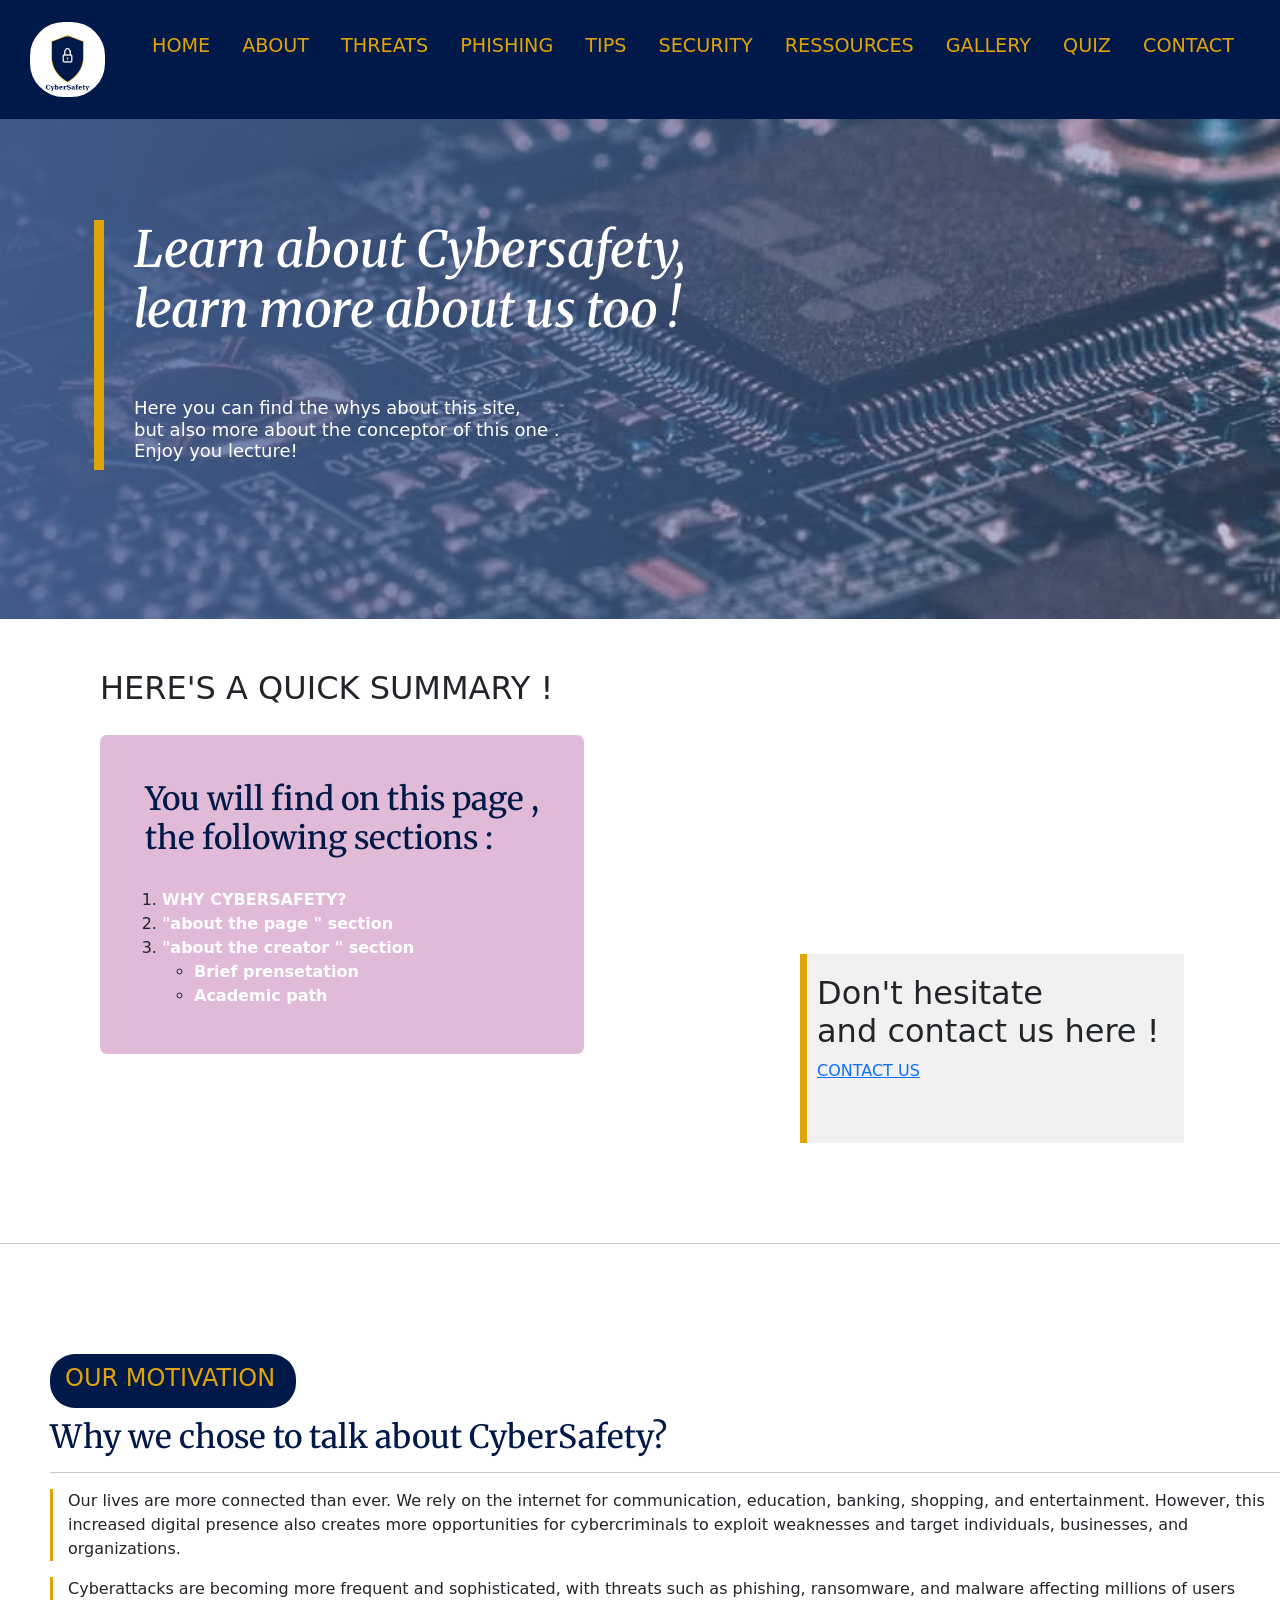
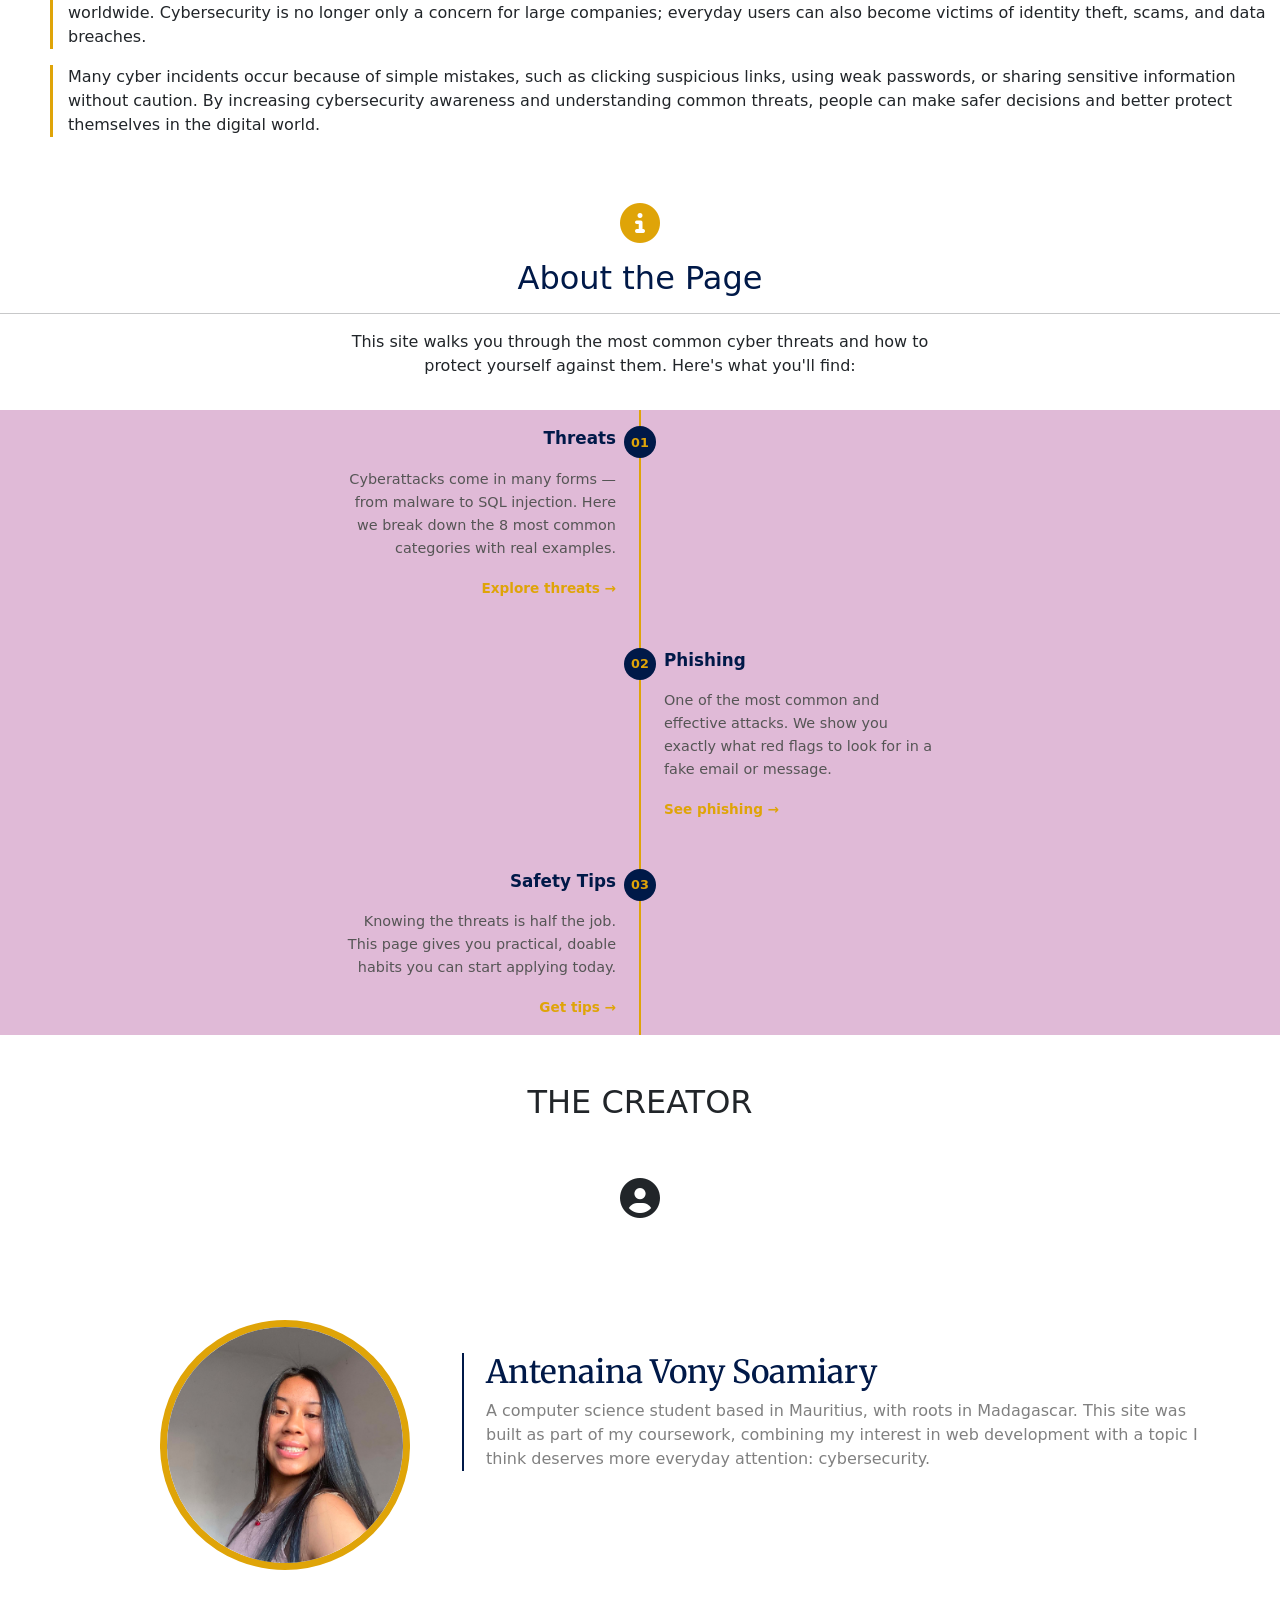
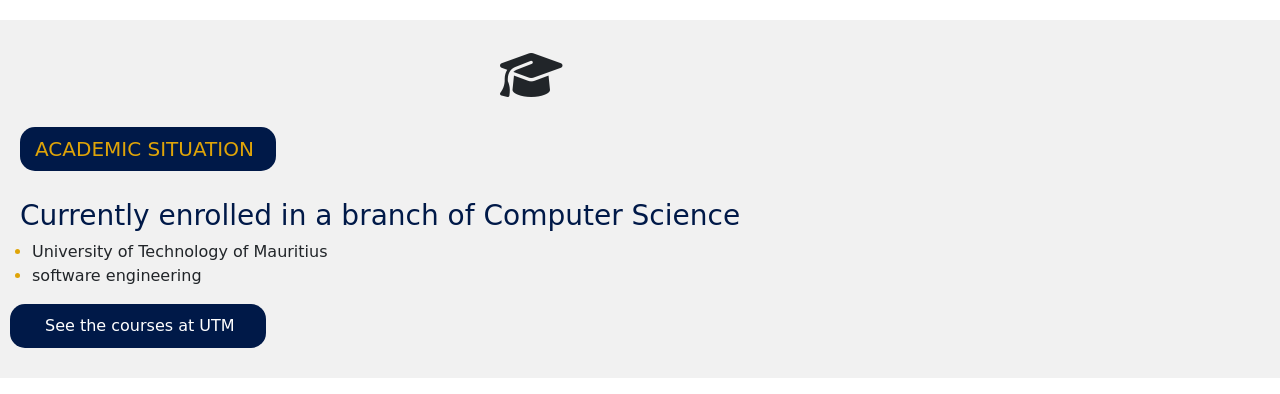
==== commit f2029465: "academic situation section" ====
--- a/about.html
+++ b/about.html
@@ -97,7 +97,7 @@
             <a href="#creatorSection">"about the creator " section</a>
             <ul>
               <li><a href="#presentationSection">Brief prensetation</a></li>
-              <li><a href="academicSection">Academic path</a></li>
+              <li><a href="#academicSection">Academic path</a></li>
             </ul>
           </li>
         </ol>
@@ -208,6 +208,18 @@
       </div>
     </div>
   </div>
+  <div id="academicSection" class="d-flex flex-column mb-3">
+    <i class="fa-solid fa-graduation-cap  "></i>
+    <h5>ACADEMIC SITUATION </h5>
+        
+    
+<H3>Currently enrolled in a branch of Computer Science </H3>
+<ul>
+    <li>University of Technology of Mauritius</li>
+    <li>software engineering</li>
+
+</ul>
+<a href="http://www.utm.ac.mu">See the courses at UTM</a>
 </div>
   </body>
 </html>
--- a/css/style.css
+++ b/css/style.css
@@ -668,4 +668,68 @@
 .bio p{
 color: grey;
 }
-
+#academicSection{
+  position: relative;
+  background-color: var(--tertiary-color);
+  padding-top: 30px;
+  padding-bottom: 30px;
+}
+#academicSection i {
+position:relative ;
+font-size: 50px;
+margin-left: 500px;
+}
+#academicSection h5 {
+ margin-top: 27px;
+ margin-left: 20px;
+ color: var(--secondary-color);
+ background-color: var(--primary-color);
+ width: 20%;
+ padding-left: 15px;
+ padding-bottom: 10px;
+ padding-top: 10px;
+ border-radius: 15px;
+}
+#academicSection h3{
+  margin-top: 20px;
+  margin-left: 20px;
+  color: var(--primary-color);
+}
+#academicSection ul li::marker {
+  color: var(--secondary-color);
+}
+#academicSection a {
+  text-decoration: none;
+  color: white;
+  background-color: #001948;
+  width: 20%;
+ padding-left: 35px;
+ padding-bottom: 10px;
+ padding-top: 10px;
+ border-radius: 15px;
+ margin-left: 10px;
+}
+#academicSection a:hover {
+color: var(--secondary-color);
+}
+@media (max-width: 768px) {
+  .profilePic {
+    width: 140px;
+    height: 140px;
+    margin-bottom: 1rem;
+  }
+
+  #presentationSection .col-md-8 {
+    text-align: center !important;
+  }
+
+  #academicSection,
+  .academicCard {
+    padding: 1.8rem 1.2rem;
+    margin: 0 15px;
+  }
+
+  #academicSection h3 {
+    font-size: 1.2rem;
+  }
+}
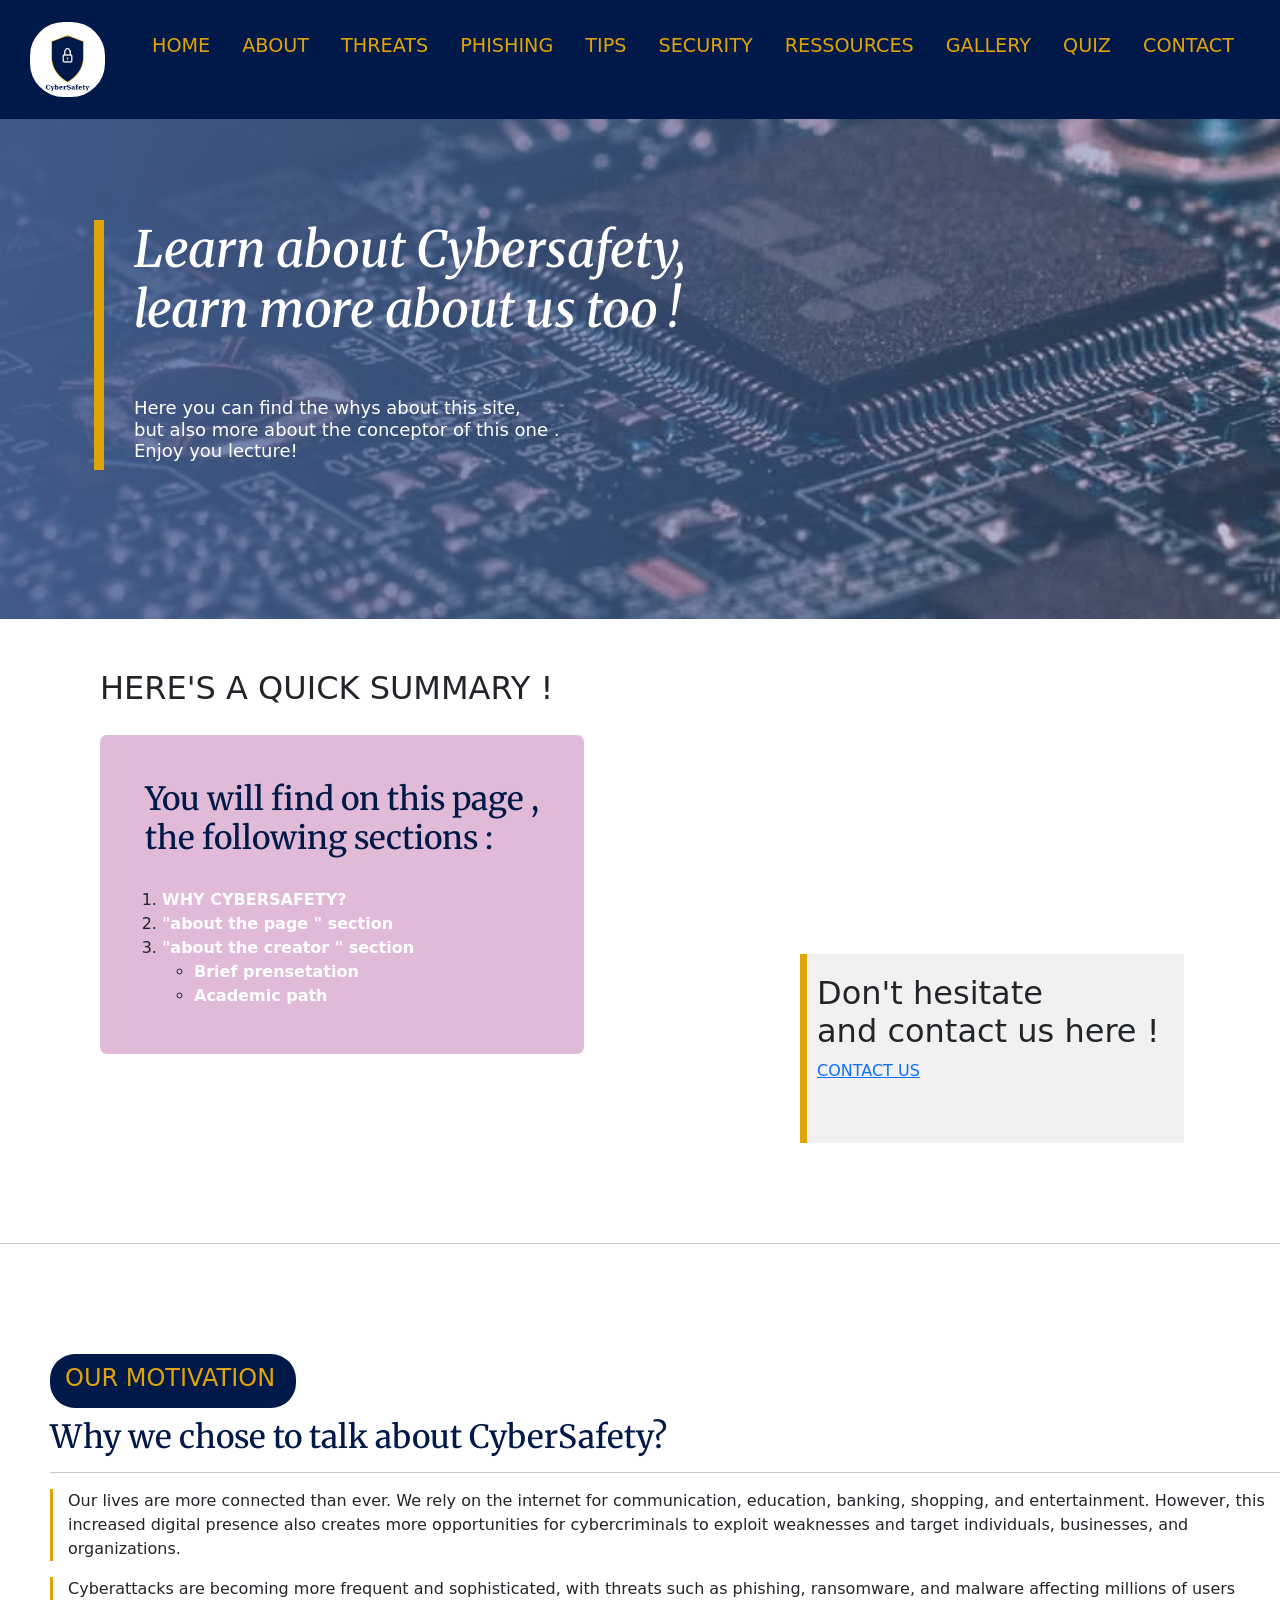
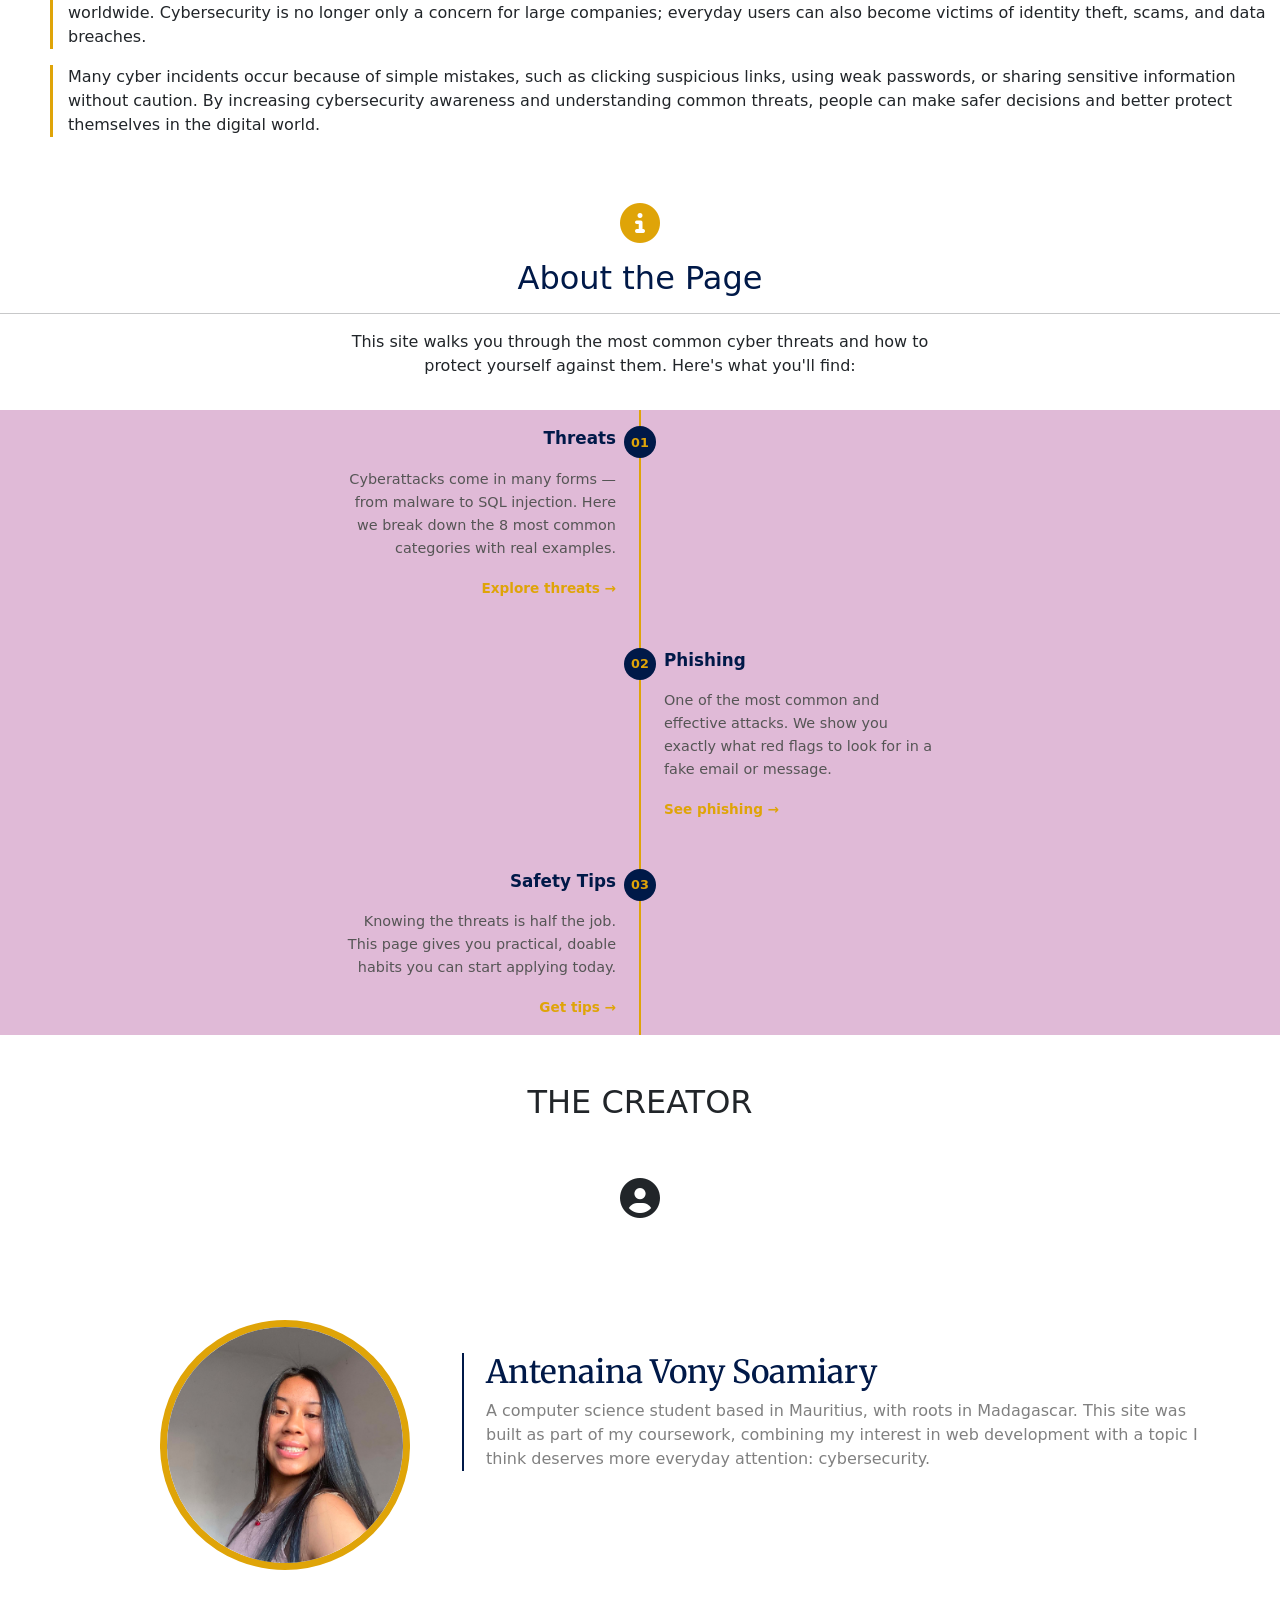
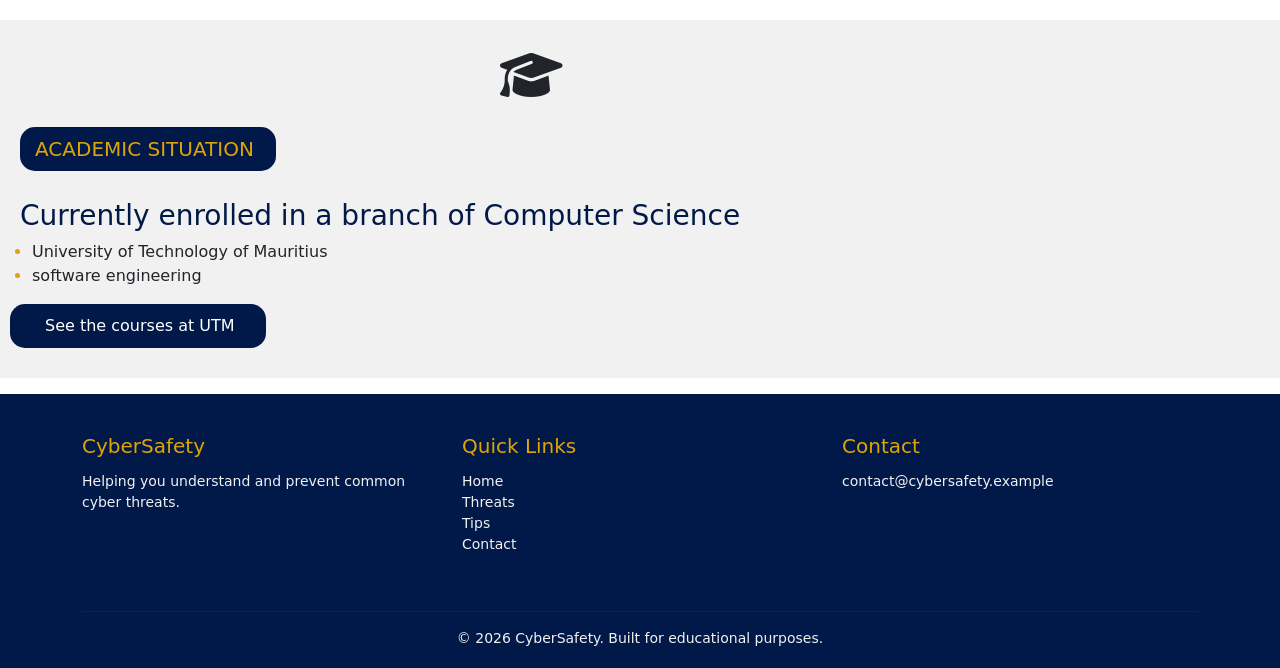
==== commit ac46518a: "footer" ====
--- a/about.html
+++ b/about.html
@@ -38,10 +38,10 @@
           <a class="nav-link" href="about.html">ABOUT</a>
         </li>
         <li class="nav-item">
-          <a class="nav-link" href="#">THREATS</a>
-        </li>
-        <li class="nav-item">
-          <a class="nav-link" href="#">PHISHING</a>
+          <a class="nav-link" href="threats.html">THREATS</a>
+        </li>
+        <li class="nav-item">
+          <a class="nav-link" href="phishing.html">PHISHING</a>
         </li>
         <li class="nav-item">
           <a class="nav-link" href="#">TIPS</a>
@@ -221,5 +221,31 @@
 </ul>
 <a href="http://www.utm.ac.mu">See the courses at UTM</a>
 </div>
+
+<footer class="site-footer">
+  <div class="container">
+    <div class="row">
+      <div class="col-md-4 mb-3">
+        <h5>CyberSafety</h5>
+        <p class="small">Helping you understand and prevent common cyber threats.</p>
+      </div>
+      <div class="col-md-4 mb-3">
+        <h5>Quick Links</h5>
+        <ul class="list-unstyled small">
+          <li><a href="index.html">Home</a></li>
+          <li><a href="threats.html">Threats</a></li>
+          <li><a href="tips.html">Tips</a></li>
+          <li><a href="contact.html">Contact</a></li>
+        </ul>
+      </div>
+      <div class="col-md-4 mb-3">
+        <h5>Contact</h5>
+        <p class="small"><a href="mailto:contact@cybersafety.example">contact@cybersafety.example</a></p>
+      </div>
+    </div>
+    <hr>
+    <p class="small text-center mb-0">&copy; 2026 CyberSafety. Built for educational purposes.</p>
+  </div>
+</footer>
   </body>
 </html>
--- a/css/style.css
+++ b/css/style.css
@@ -716,20 +716,135 @@
   .profilePic {
     width: 140px;
     height: 140px;
-    margin-bottom: 1rem;
+    margin: 20px auto 30px;
+    display: block;
   }
 
   #presentationSection .col-md-8 {
     text-align: center !important;
   }
 
-  #academicSection,
-  .academicCard {
+  .bio {
+    border-left: none;
+    padding-left: 0;
+    text-align: center;
+  }
+
+  #academicSection {
     padding: 1.8rem 1.2rem;
-    margin: 0 15px;
+  }
+
+  #academicSection i {
+    margin-left: 0;
+    display: block;
+    text-align: center;
+  }
+
+  #academicSection h5 {
+    width: auto;
+    margin-left: 0;
+    text-align: center;
   }
 
   #academicSection h3 {
     font-size: 1.2rem;
-  }
+    margin-left: 0;
+    text-align: center;
+  }
+
+  #academicSection ul {
+    padding-left: 20px;
+  }
+
+  #academicSection a {
+    width: auto;
+    display: inline-block;
+    margin-left: 0;
+    padding: 10px 20px;
+  }
+
+  #purposeSection h4 {
+    width: auto;
+    display: inline-block;
+  }
+
+  #purposeSection {
+    padding-left: 20px;
+    padding-right: 20px;
+  }
+}
+.titleWrap{
+  position: relative;
+  margin-top: 10px;
+}
+.titleWrapImage{
+  position: relative;
+  width: 550px;
+  height: 250px;
+ margin-top: 20px;
+  margin-left: 250px;
+  border-radius: 17px;
+  object-fit: cover;
+}
+.tittleText{
+  position: relative;
+}
+.tittleText h3{
+  color: var(--primary-color);
+  font-family: "Merriweather", serif;
+}
+@media (max-width: 768px) {
+  .titleWrapImage {
+    width: 100%;
+    height: 200px;
+    margin-left: 0;
+    margin-top: 15px;
+  }
+
+  .tittleText h3 {
+    font-size: 1.3rem;
+  }
+
+  .threatsTable {
+    font-size: 0.8rem;
+  }
+
+  .threatsTable thead th,
+  .threatsTable tbody td {
+    padding: 8px;
+  }
+
+  .threatsTable tbody td:first-child {
+    white-space: normal;
+  }
+}
+.phishingHeaderWrap{
+  position: relative;
+  background-color: var(--tertiary-color);
+  padding-bottom: 20px;
+}
+.phishingImage{
+  position: relative;
+  width: 45%;
+  height: auto;
+  object-fit: cover;
+  margin-left: 50px;
+  margin-top: 10px;
+}
+.phishingHeaderText{
+  position: relative;
+  padding-left: 10px;
+  border-left: 7px solid var(--secondary-color);
+  
+}
+.phishingHeaderText h2{
+  color: var(--primary-color);
+  font-family: "Merriweather", serif;
+
+}
+.phishingHeaderText h4{
+  color: black;
+}
+.phishingHeaderText p{
+  color: grey;
 }
